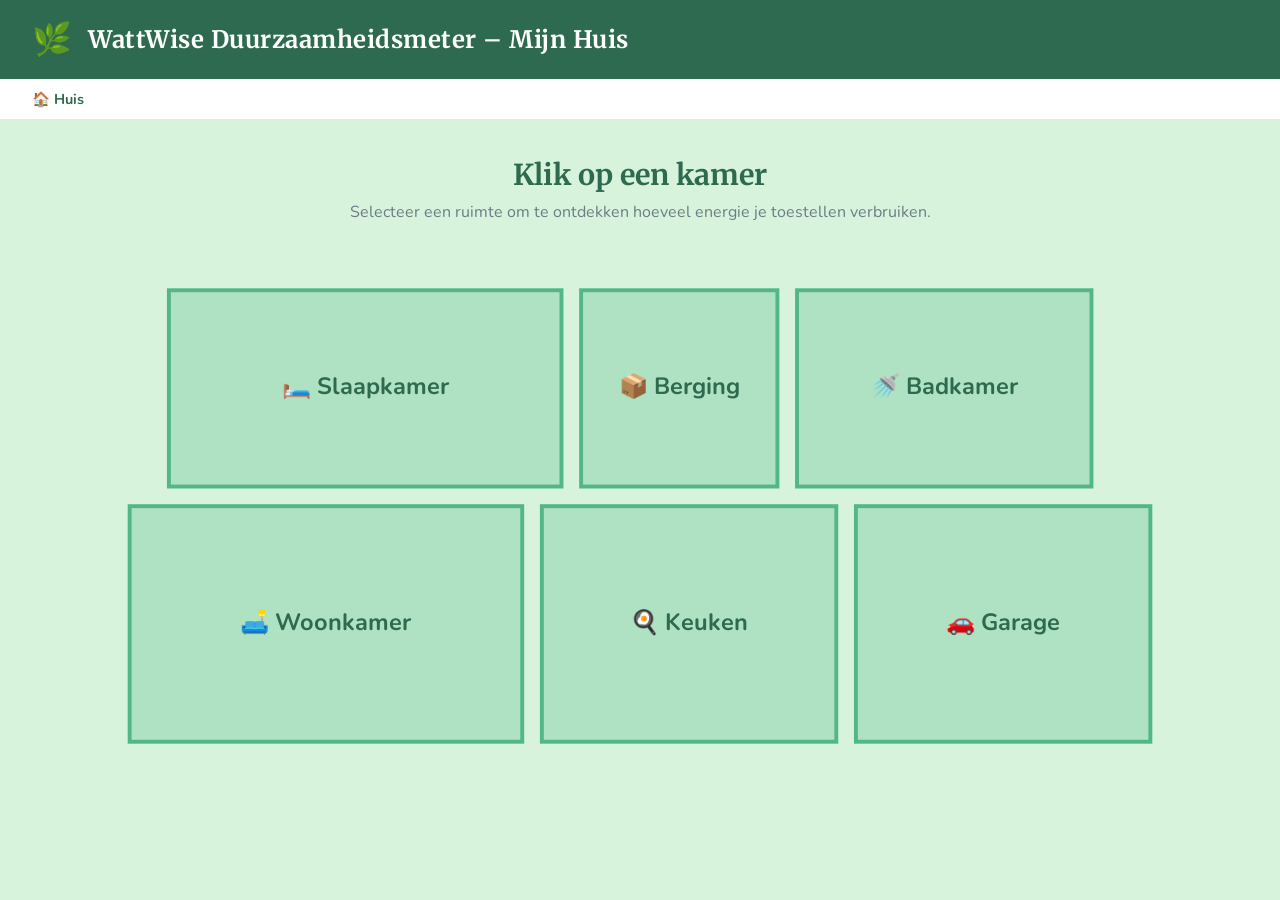
==== html/basisWebsite.html @ 6a9c3a8e "switch kamer divs naar svgs" ====
<!DOCTYPE html>
<html lang="nl">

<head>
  <meta charset="UTF-8" />
  <meta name="viewport" content="width=device-width, initial-scale=1.0"/>

  <title>WattWise Duurzaamheidsmeter</title>

  <link href="https://fonts.googleapis.com/css2?family=Nunito:wght@400;600;700;900&family=Merriweather:wght@400;700&display=swap" rel="stylesheet"/>
  
  <link rel="stylesheet" href="../css/style.css">

  <script src="../javascript/script.js" defer></script>
</head>

<body>

  <!-- ================================================
      HEADER
  ================================================= -->
  <header>
    <span class="leaf">🌿</span>
    <h1>WattWise Duurzaamheidsmeter – Mijn Huis</h1>
  </header>

  <!-- ================================================
      BREADCRUMB
  ================================================= -->
  <div id="breadcrumb">
    <span class="crumb" onclick="toonHuis()">🏠 Huis</span>
    <span id="bc-kamer" style="display:none"> › <span class="crumb" id="bc-kamer-naam"></span></span>
    <span id="bc-toestel" style="display:none"> › <span id="bc-toestel-naam"></span></span>
  </div>

  <!-- ================================================
      MAIN
  ================================================= -->
  <main>

    <!-- ============================================
        SCHERM 1 – HUIS
    ============================================= -->
    <section id="scherm-huis">
      <h2>Klik op een kamer</h2>
      <p>Selecteer een ruimte om te ontdekken hoeveel energie je toestellen verbruiken.</p>

      <svg id="huis" viewBox="0 0 540 300">

        <g class="kamer-boxSVG" data-kamer="woonkamer">
          <rect x="10" y="130" width="200" height="120"/> <!-- pas x en y positie aan zoals je wil-->
          <text x="110" y="190" text-anchor="middle" dominant-baseline="middle">
            🛋️ Woonkamer
          </text>
        </g>

        <g class="kamer-boxSVG" data-kamer="keuken">
          <rect x="220" y="130" width="150" height="120"/>
          <text x="295" y="190" text-anchor="middle" dominant-baseline="middle">
            🍳 Keuken
          </text>
        </g>

        <g class="kamer-boxSVG" data-kamer="badkamer">
          <rect x="350" y="20" width="150" height="100"/>
          <text x="425" y="70" text-anchor="middle" dominant-baseline="middle">
            🚿 Badkamer
          </text>
        </g>

        <g class="kamer-boxSVG" data-kamer="slaapkamer">
          <rect x="30" y="20" width="200" height="100"/>
          <text x="130" y="70" text-anchor="middle" dominant-baseline="middle">
            🛏️ Slaapkamer
          </text>
        </g>

        <g class="kamer-boxSVG" data-kamer="berging">
          <rect x="240" y="20" width="100" height="100"/>
          <text x="290" y="70" text-anchor="middle" dominant-baseline="middle">
            📦 Berging
          </text>
        </g>

        <g class="kamer-boxSVG" data-kamer="garage">
          <rect x="380" y="130" width="150" height="120"/>
          <text x="455" y="190" text-anchor="middle" dominant-baseline="middle">
            🚗 Garage
          </text>
        </g>

      </svg>

      
    </section><!-- /#scherm-huis -->


    <!-- ============================================
        SCHERM 2 – KAMER (toestellen)
    ============================================= -->
    <section id="scherm-kamer">

      <button id="btn-terug-huis" onclick="toonHuis()">← Terug naar huis</button>
      <h2 id="kamer-titel">Kamer</h2>
      <p class="kamer-intro" id="kamer-intro"></p>

      <!-- Kamer afbeelding + toestel-klikboxen -->
      <div id="kamer-beeld">
        <!-- Placeholder -->
        <div id="kamer-placeholder" style="position:absolute;top:50%;left:50%;transform:translate(-50%,-50%);color:var(--groen);font-weight:700;text-align:center;pointer-events:none;">
          📷 Kamer-afbeelding<br/><small>(voeg je kamer-foto toe via CSS)</small>
        </div>
        <!-- Toestel-klikboxen worden dynamisch ingevoegd door JS -->
      </div>

    </section><!-- /#scherm-kamer -->

  </main><!-- /main -->


  <!-- ================================================
      MODAAL – parameters, resultaat, tips
  ================================================= -->
  <div id="modal-overlay">
    <div id="modal">
      <div id="modal-header">
        <h3 id="modal-titel">Toestel</h3>
        <button id="modal-sluiten" onclick="sluitModal()" title="Sluiten">✕</button>
      </div>
      <div id="modal-body">

        <!-- STAP 1 – parameters -->
        <div id="stap-parameters">
          <div id="parameters-container">
            <!-- Wordt dynamisch ingevuld door JS op basis van KAMERS_DATA -->
          </div>
          <button id="btn-bereken" onclick="berekenVerbruik()">⚡ Bereken mijn verbruik</button>
        </div>

        <!-- STAP 2 – resultaat -->
        <div id="stap-resultaat">
          <div id="resultaat-box">
            <div class="resultaat-label">Jouw dagelijks verbruik</div>
            <div id="resultaat-getal">–</div>
            <div id="resultaat-eenheid">kWh per dag</div>
          </div>
          <div class="modal-nav">
            <button class="btn-terug" onclick="toonStap('parameters')">← Aanpassen</button>
            <button class="btn-verder" onclick="toonStap('tips')">Tips bekijken →</button>
          </div>
        </div>

        <!-- STAP 3 – tips & weetjes -->
        <div id="stap-tips">
          <div id="gemiddelde-box" id="gemiddelde-inhoud">
            <!-- Wordt gevuld door JS -->
          </div>
          <div id="tips-box">
            <h4>💡 Tips & weetjes</h4>
            <ul id="tips-lijst">
              <!-- Wordt gevuld door JS -->
            </ul>
          </div>
          <div class="modal-nav">
            <button class="btn-terug" onclick="toonStap('resultaat')">← Resultaat</button>
            <button class="btn-afsluiten" onclick="sluitModal()">✓ Sluiten</button>
          </div>
        </div>

      </div><!-- /#modal-body -->
    </div><!-- /#modal -->
  </div><!-- /#modal-overlay -->


</body>
</html>
---- css/style.css ----
/* =============================================
       CSS VARIABELEN – kleuren & typografie
    ============================================= */
    :root {
      --groen:       #2d6a4f;
      --groen-licht: #52b788;
      --groen-zacht: #d8f3dc;
      --geel:        #f9c74f;
      --oranje:      #f3722c;
      --wit:         #fafaf8;
      --donker:      #1b2428;
      --grijs:       #6b7c85;
      --schaduw:     0 8px 32px rgba(27,36,40,.13);
      --radius:      16px;
    }

    /* =============================================
       RESET & BASIS
    ============================================= */
    *, *::before, *::after { box-sizing: border-box; margin: 0; padding: 0; }

    body {
      font-family: 'Nunito', sans-serif;
      background: var(--groen-zacht);
      color: var(--donker);
      min-height: 100vh;
    }

    h1, h2, h3 { font-family: 'Merriweather', serif; }

    button {
      cursor: pointer;
      font-family: 'Nunito', sans-serif;
      border: none;
      outline: none;
    }

    /* =============================================
       HEADER
    ============================================= */
    header {
      background: var(--groen);
      color: #fff;
      padding: 18px 32px;
      display: flex;
      align-items: center;
      gap: 16px;
      box-shadow: 0 2px 12px rgba(0,0,0,.18);
    }
    header h1 { font-size: 1.5rem; letter-spacing: .5px; }
    header .leaf { font-size: 2rem; }

    /* =============================================
       NAVIGATIE-BALK (breadcrumb)
    ============================================= */
    #breadcrumb {
      background: #fff;
      padding: 10px 32px;
      font-size: .9rem;
      color: var(--grijs);
      border-bottom: 2px solid var(--groen-zacht);
      display: flex;
      gap: 8px;
      align-items: center;
      flex-wrap: wrap;
    }
    #breadcrumb span.crumb {
      color: var(--groen);
      font-weight: 700;
      cursor: pointer;
    }
    #breadcrumb span.crumb:hover { text-decoration: underline; }

    /* =============================================
       HOOFD-CONTENT WRAPPER
    ============================================= */
    main {
      max-width: 1100px;
      margin: 36px auto;
      padding: 0 20px;
    }

    /* =============================================
       SCHERM 1 – HUIS OVERZICHT
    ============================================= */
    #scherm-huis { text-align: center; }
    #scherm-huis h2 { font-size: 1.8rem; margin-bottom: 8px; color: var(--groen); }
    #scherm-huis p  { color: var(--grijs); margin-bottom: 28px; }

    /* --- HUIS AFBEELDING CONTAINER ---
         Vervang de achtergrond-kleur door:
         background-image: url('jouw-huis-afbeelding.png');
         background-size: contain;
         background-repeat: no-repeat;
         background-position: center;
    */
    #huis-wrapper {
      position: relative;
      width: 100%;
      max-width: 780px;
      margin: 0 auto;
      /* ↓ PLACEHOLDER – verwijder dit als je de afbeelding hebt */
      background: linear-gradient(160deg, #b7e4c7 0%, #74c69d 100%);
      border-radius: var(--radius);
      box-shadow: var(--schaduw);
      /* ↓ Pas de hoogte aan aan je afbeelding */
      padding-bottom: 62%; /* verhouding breedte:hoogte van je huis-afbeelding */
      overflow: hidden;
    }

    /* Placeholder tekst – verwijder dit blok als je de echte afbeelding hebt */
    #huis-placeholder {
      position: absolute;
      top: 50%; left: 50%;
      transform: translate(-50%,-50%);
      color: var(--groen);
      font-size: 1.1rem;
      font-weight: 700;
      text-align: center;
      pointer-events: none;
    }

    /* =============================================
       KAMER-KLIKBOXEN op het huis
       -----------------------------------------------
       Positioneer elke kamer door top/left/width/height
       aan te passen zodat ze over de juiste ruimte
       in je huis-afbeelding vallen.
    ============================================= */
    .kamer-box {
      position: absolute;
      background: rgba(82, 183, 136, .22);
      border: 2.5px dashed var(--groen-licht);
      border-radius: 10px;
      display: flex;
      align-items: center;
      justify-content: center;
      cursor: pointer;
      transition: background .2s, transform .15s;
      font-weight: 700;
      font-size: .85rem;
      color: var(--groen);
      text-shadow: 0 1px 3px #fff8;
    }
    .kamer-box:hover {
      background: rgba(82, 183, 136, .48);
      transform: scale(1.03);
    }
    .kamer-box .kamer-label {
      background: rgba(255,255,255,.85);
      padding: 3px 10px;
      border-radius: 20px;
      font-size: .8rem;
      pointer-events: none;
    }

    /* ============================================
       POSITIES VAN DE KAMERBOXEN
       Pas top / left / width / height aan naar
       de exacte positie op jouw huis-afbeelding.
       Waarden zijn % van de wrapper-breedte/-hoogte.
    ============================================= */

    /* --- WOONKAMER --- */
    [data-kamer="woonkamer"]  { top:42%; left:5%;  width:28%; height:28%; }

    /* --- KEUKEN --- */
    [data-kamer="keuken"]     { top:42%; left:36%; width:26%; height:28%; }

    /* --- BADKAMER --- */
    [data-kamer="badkamer"]   { top:8%;  left:60%; width:20%; height:22%; }

    /* --- SLAAPKAMER --- */
    [data-kamer="slaapkamer"] { top:8%;  left:5%;  width:26%; height:22%; }

    /* --- BERGING --- */
    [data-kamer="berging"]    { top:8%;  left:34%; width:22%; height:22%; }

    /* --- GARAGE --- */
    [data-kamer="garage"]     { top:42%; left:65%; width:28%; height:28%; }


    /* =============================================
       SCHERM 2 – KAMER (toestellen-overzicht)
    ============================================= */
    #scherm-kamer { display: none; }
    #scherm-kamer h2 { font-size: 1.6rem; color: var(--groen); margin-bottom: 6px; }
    #scherm-kamer .kamer-intro { color: var(--grijs); margin-bottom: 24px; }

    /* --- KAMER ACHTERGROND AFBEELDING ---
         Vervang background door je kamer-foto.
         Elke kamer heeft zijn eigen id.
    */
    #kamer-beeld {
      position: relative;
      width: 100%;
      border-radius: var(--radius);
      /* ↓ PLACEHOLDER */
      background: linear-gradient(135deg, #e9f5ee 0%, #b7e4c7 100%);
      min-height: 340px;
      box-shadow: var(--schaduw);
      overflow: hidden;
      margin-bottom: 28px;
    }

    /* Achtergrond per kamer – voeg je afbeelding in via CSS of inline style */
    /* #kamer-beeld.woonkamer  { background-image: url('kamers/woonkamer.jpg');  background-size:cover; } */
    /* #kamer-beeld.keuken     { background-image: url('kamers/keuken.jpg');     background-size:cover; } */
    /* #kamer-beeld.badkamer   { background-image: url('kamers/badkamer.jpg');   background-size:cover; } */
    /* #kamer-beeld.slaapkamer { background-image: url('kamers/slaapkamer.jpg'); background-size:cover; } */
    /* #kamer-beeld.berging    { background-image: url('kamers/berging.jpg');    background-size:cover; } */
    /* #kamer-beeld.garage     { background-image: url('kamers/garage.jpg');     background-size:cover; } */

    /* =============================================
       TOESTEL-KLIKBOXEN in de kamer
       Zelfde principe als kamerboxen:
       positioneer over je kamer-afbeelding.
    ============================================= */
    .toestel-box {
      position: absolute;
      background: rgba(249,199,79,.22);
      border: 2px dashed var(--geel);
      border-radius: 8px;
      display: flex;
      align-items: center;
      justify-content: center;
      cursor: pointer;
      font-size: .78rem;
      font-weight: 700;
      color: #7a4f00;
      transition: background .2s, transform .15s;
    }
    .toestel-box:hover {
      background: rgba(249,199,79,.55);
      transform: scale(1.04);
    }
    .toestel-box .toestel-label {
      background: rgba(255,255,255,.88);
      padding: 3px 8px;
      border-radius: 20px;
      pointer-events: none;
    }
    .toestel-box img.toestel-img {
      position: absolute;
      width: 70%;
      height: 70%;
      object-fit: contain;
      pointer-events: none;
      /* Verwijder opacity als je echte afbeelding goed zichtbaar is */
      opacity: .6;
    }

    /* =============================================
       SCHERM 3 – MODAAL (parameters + resultaat + tips)
    ============================================= */
    #modal-overlay {
      display: none;
      position: fixed;
      inset: 0;
      background: rgba(27,36,40,.55);
      z-index: 100;
      align-items: center;
      justify-content: center;
      padding: 20px;
    }
    #modal-overlay.actief { display: flex; }

    #modal {
      background: #fff;
      border-radius: var(--radius);
      max-width: 520px;
      width: 100%;
      box-shadow: 0 20px 60px rgba(0,0,0,.22);
      overflow: hidden;
      animation: slideUp .3s ease;
    }
    @keyframes slideUp {
      from { transform: translateY(30px); opacity: 0; }
      to   { transform: translateY(0);    opacity: 1; }
    }

    #modal-header {
      background: var(--groen);
      color: #fff;
      padding: 18px 24px;
      display: flex;
      align-items: center;
      justify-content: space-between;
    }
    #modal-header h3 { font-size: 1.15rem; }
    #modal-sluiten {
      background: transparent;
      color: #fff;
      font-size: 1.5rem;
      line-height: 1;
      padding: 0 4px;
      border-radius: 6px;
      transition: background .15s;
    }
    #modal-sluiten:hover { background: rgba(255,255,255,.2); }

    #modal-body { padding: 22px 24px; }

    /* STAP 1 – parameters invoeren */
    #stap-parameters { display: block; }

    .parameter-rij {
      margin-bottom: 14px;
    }
    .parameter-rij label {
      display: block;
      font-weight: 700;
      font-size: .88rem;
      margin-bottom: 5px;
      color: var(--donker);
    }
    .parameter-rij select,
    .parameter-rij input[type="number"],
    .parameter-rij input[type="text"] {
      width: 100%;
      padding: 9px 12px;
      border: 2px solid #d4e6da;
      border-radius: 8px;
      font-family: 'Nunito', sans-serif;
      font-size: .92rem;
      transition: border-color .2s;
    }
    .parameter-rij select:focus,
    .parameter-rij input:focus {
      border-color: var(--groen-licht);
      outline: none;
    }

    /* Bereken-knop */
    #btn-bereken {
      width: 100%;
      padding: 12px;
      background: var(--groen);
      color: #fff;
      border-radius: 10px;
      font-size: 1rem;
      font-weight: 700;
      margin-top: 6px;
      transition: background .2s, transform .1s;
    }
    #btn-bereken:hover { background: #1f4f3a; transform: translateY(-1px); }

    /* STAP 2 – resultaat */
    #stap-resultaat { display: none; }

    #resultaat-box {
      background: var(--groen-zacht);
      border-radius: 12px;
      padding: 18px 20px;
      margin-bottom: 18px;
      text-align: center;
    }
    #resultaat-box .resultaat-label {
      font-size: .85rem;
      color: var(--grijs);
      margin-bottom: 4px;
    }
    #resultaat-getal {
      font-size: 2.2rem;
      font-weight: 900;
      color: var(--groen);
    }
    #resultaat-eenheid {
      font-size: .9rem;
      color: var(--grijs);
      margin-top: 2px;
    }

    /* STAP 3 – tips & weetjes */
    #stap-tips { display: none; }

    #tips-box {
      background: #fffbea;
      border-left: 5px solid var(--geel);
      border-radius: 10px;
      padding: 16px 18px;
      margin-bottom: 18px;
    }
    #tips-box h4 { font-size: 1rem; margin-bottom: 10px; color: #7a4f00; }
    #tips-box ul { padding-left: 18px; }
    #tips-box ul li { margin-bottom: 7px; font-size: .9rem; line-height: 1.5; }

    #gemiddelde-box {
      background: var(--groen-zacht);
      border-radius: 10px;
      padding: 12px 16px;
      margin-bottom: 18px;
      font-size: .88rem;
      color: var(--donker);
    }

    /* Navigatieknoppen in modal */
    .modal-nav {
      display: flex;
      gap: 10px;
      margin-top: 4px;
    }
    .modal-nav button {
      flex: 1;
      padding: 10px;
      border-radius: 10px;
      font-size: .92rem;
      font-weight: 700;
      transition: background .2s, transform .1s;
    }
    .btn-terug {
      background: #e8f4ee;
      color: var(--groen);
    }
    .btn-terug:hover { background: #c8e6d4; }
    .btn-verder {
      background: var(--groen);
      color: #fff;
    }
    .btn-verder:hover { background: #1f4f3a; transform: translateY(-1px); }
    .btn-afsluiten {
      background: var(--geel);
      color: #7a4f00;
    }
    .btn-afsluiten:hover { background: #f0b800; }

    /* =============================================
       TERUG-KNOP (kamer → huis)
    ============================================= */
    #btn-terug-huis {
      display: inline-flex;
      align-items: center;
      gap: 8px;
      background: #fff;
      color: var(--groen);
      border: 2px solid var(--groen-licht);
      border-radius: 10px;
      padding: 8px 18px;
      font-weight: 700;
      font-size: .9rem;
      margin-bottom: 20px;
      transition: background .2s;
    }
    #btn-terug-huis:hover { background: var(--groen-zacht); }

    /* =============================================
       RESPONSIVE
    ============================================= */
    @media (max-width: 600px) {
      main { padding: 0 10px; }
      #modal { max-width: 100%; }
    }

    /* SVG kamers */
    .kamer-boxSVG rect {
      fill: rgba(82, 183, 136, 0.3);
      stroke: #52b788;
      stroke-width: 2;
      cursor: pointer;
      transition: 0.2s;
    }

    .kamer-boxSVG:hover rect {
      fill: rgba(82, 183, 136, 0.6);
    }

    /* tekst */
    .kamer-boxSVG text {
      font-size: 12px;
      font-weight: bold;
      fill: #2d6a4f;
      pointer-events: none;
    }
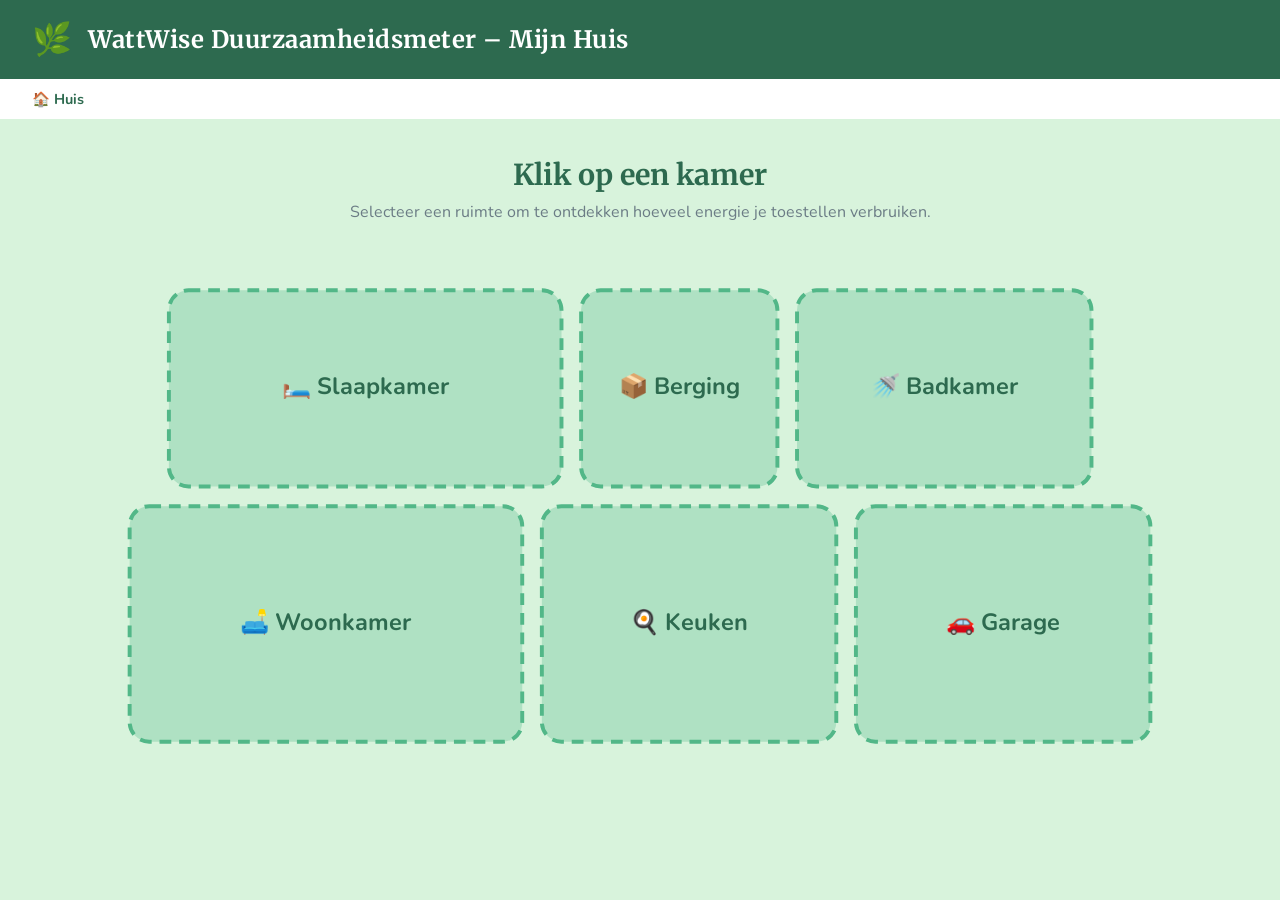
==== commit 9ba696ed: "icons" ====
--- a/html/basisWebsite.html
+++ b/html/basisWebsite.html
@@ -171,6 +171,10 @@
     </div><!-- /#modal -->
   </div><!-- /#modal-overlay -->
 
+  <footer>
+    <!--Attributie MOET VOOR ICONS-->
+    <!-- <div>Icons made by <a href="https://www.flaticon.com/authors/eucalyp" title="Eucalyp">Eucalyp</a> from <a href="https://www.flaticon.com/" title="Flaticon">www.flaticon.com</a></div><div>Icons made by <a href="https://www.flaticon.com/authors/prettycons" title="prettycons">prettycons</a> from <a href="https://www.flaticon.com/" title="Flaticon">www.flaticon.com</a></div><div>Icons made by <a href="https://www.flaticon.com/authors/nikita-golubev" title="Nikita Golubev">Nikita Golubev</a> from <a href="https://www.flaticon.com/" title="Flaticon">www.flaticon.com</a></div><div>Icons made by <a href="https://www.flaticon.com/authors/surang" title="surang">surang</a> from <a href="https://www.flaticon.com/" title="Flaticon">www.flaticon.com</a></div><div>Icons made by <a href="https://www.flaticon.com/authors/kmg-design" title="kmg design">kmg design</a> from <a href="https://www.flaticon.com/" title="Flaticon">www.flaticon.com</a></div><div>Icons made by <a href="https://www.flaticon.com/authors/flat-icons" title="Flat Icons">Flat Icons</a> from <a href="https://www.flaticon.com/" title="Flaticon">www.flaticon.com</a></div><div>Icons made by <a href="https://www.flaticon.com/authors/konkapp" title="Konkapp">Konkapp</a> from <a href="https://www.flaticon.com/" title="Flaticon">www.flaticon.com</a></div><div>Icons made by <a href="https://www.freepik.com" title="Freepik">Freepik</a> from <a href="https://www.flaticon.com/" title="Flaticon">www.flaticon.com</a></div><div>Icons made by <a href="https://www.flaticon.com/authors/nawicon" title="nawicon">nawicon</a> from <a href="https://www.flaticon.com/" title="Flaticon">www.flaticon.com</a></div><div>Icons made by <a href="https://www.flaticon.com/authors/wanicon" title="wanicon">wanicon</a> from <a href="https://www.flaticon.com/" title="Flaticon">www.flaticon.com</a></div><div>Icons made by <a href="https://www.flaticon.com/authors/dmytro-vyshnevskyi" title="Dmytro Vyshnevskyi">Dmytro Vyshnevskyi</a> from <a href="https://www.flaticon.com/" title="Flaticon">www.flaticon.com</a></div><div>Icons made by <a href="https://www.flaticon.com/authors/mudassir-designs" title="Mudassir designs">Mudassir designs</a> from <a href="https://www.flaticon.com/" title="Flaticon">www.flaticon.com</a></div><div>Icons made by <a href="https://www.flaticon.com/authors/good-ware" title="Good Ware">Good Ware</a> from <a href="https://www.flaticon.com/" title="Flaticon">www.flaticon.com</a></div><div>Icons made by <a href="https://www.flaticon.com/authors/vectorportal" title="VectorPortal">VectorPortal</a> from <a href="https://www.flaticon.com/" title="Flaticon">www.flaticon.com</a></div><div>Icons made by <a href="https://www.flaticon.com/authors/mihimihi" title="Mihimihi">Mihimihi</a> from <a href="https://www.flaticon.com/" title="Flaticon">www.flaticon.com</a></div><div>Icons made by <a href="https://www.flaticon.com/authors/boris-farias" title="Boris farias">Boris farias</a> from <a href="https://www.flaticon.com/" title="Flaticon">www.flaticon.com</a></div> -->
+  </footer>
 
 </body>
 </html>
--- a/css/style.css
+++ b/css/style.css
@@ -218,20 +218,20 @@
     ============================================= */
     .toestel-box {
       position: absolute;
-      background: rgba(249,199,79,.22);
-      border: 2px dashed var(--geel);
-      border-radius: 8px;
+      /* background: rgba(249,199,79,.22); */
+      /* border: 2px dashed var(--geel); */
+      /* border-radius: 8px; */
       display: flex;
       align-items: center;
       justify-content: center;
       cursor: pointer;
       font-size: .78rem;
       font-weight: 700;
-      color: #7a4f00;
+      /* color: #7a4f00; */
       transition: background .2s, transform .15s;
     }
     .toestel-box:hover {
-      background: rgba(249,199,79,.55);
+      /* background: rgba(249,199,79,.55); */
       transform: scale(1.04);
     }
     .toestel-box .toestel-label {
@@ -247,7 +247,6 @@
       object-fit: contain;
       pointer-events: none;
       /* Verwijder opacity als je echte afbeelding goed zichtbaar is */
-      opacity: .6;
     }
 
     /* =============================================
@@ -456,6 +455,9 @@
       fill: rgba(82, 183, 136, 0.3);
       stroke: #52b788;
       stroke-width: 2;
+      stroke-dasharray: 6 4;
+      rx: 10;
+      ry: 10;
       cursor: pointer;
       transition: 0.2s;
     }
@@ -471,3 +473,11 @@
       fill: #2d6a4f;
       pointer-events: none;
     }
+
+    .active {
+      display: block;
+    }
+
+    .hidden {
+      display: none;
+    }
